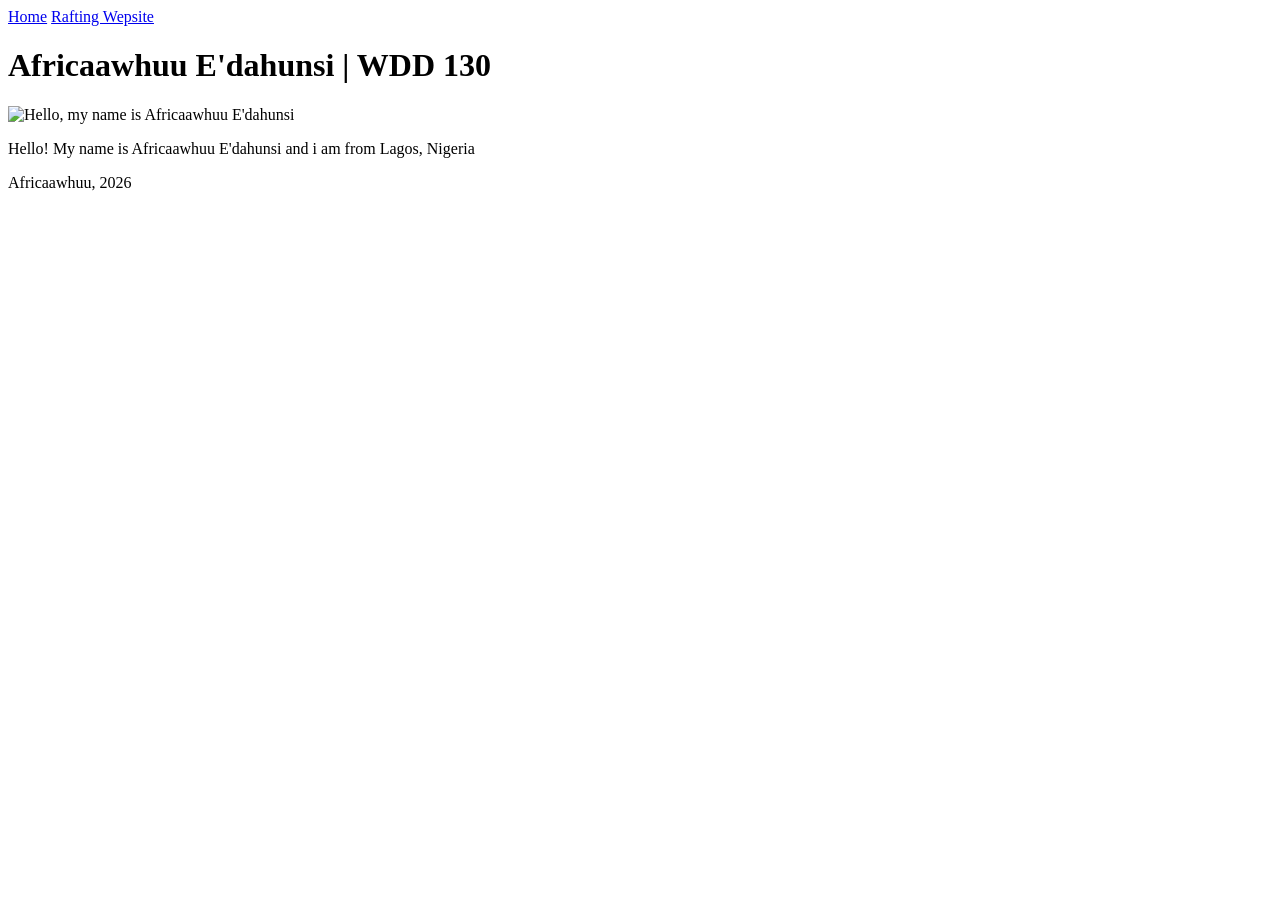
==== index.html @ 519f5aef "Add files via upload This is a personal portfolio landing page" ====
<!DOCTYPE html>
<html lang="en-US">
    <head>
        <meta charset="UTF-8">
        <meta name= "viewport" content="width=device-width,initial-scale=1.0">
        <title>Africaawhuu E'dahunsi | WDD 130</title>
    </head>
    <body>
        <header>
            <nav>
                <a href="#">Home</a> 
                <a href="wwr/">Rafting Wepsite</a>
            </nav>
        </header>
        <main>
            <h1> Africaawhuu E'dahunsi | WDD 130</h1>
            <img src="img/mypassportphotogragh.jpeg" alt="Hello, my name is Africaawhuu E'dahunsi" width="200">
            <p>Hello! My name is Africaawhuu E'dahunsi and i am from Lagos, Nigeria</p>
        </main>
        <footer>
            <p>Africaawhuu, 2026</p>
        </footer>

    </body>
</html>
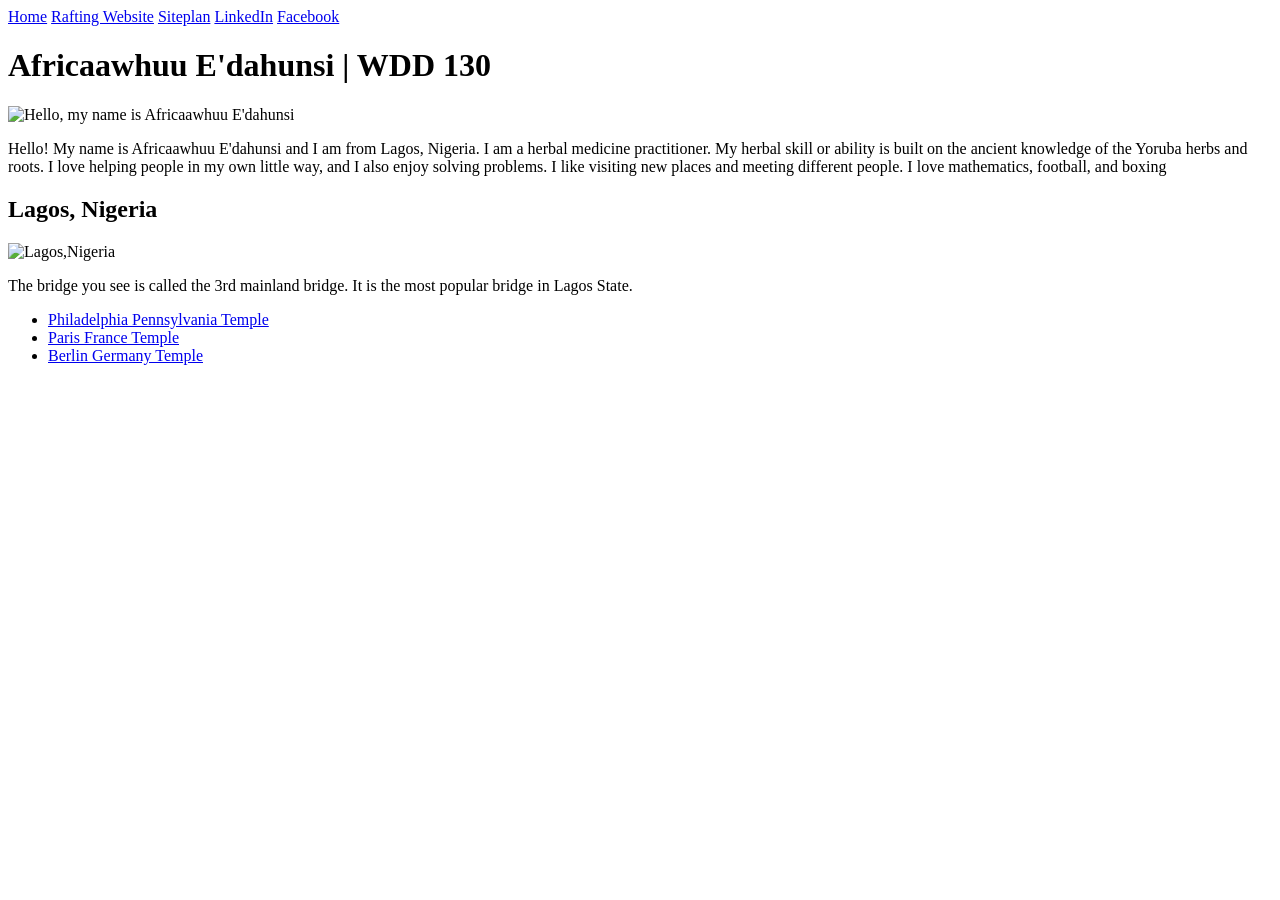
==== commit 4af8dd3a: "week 6" ====
--- a/index.html
+++ b/index.html
@@ -1,25 +1,58 @@
-<!DOCTYPE html>
-<html lang="en-US">
-    <head>
-        <meta charset="UTF-8">
-        <meta name= "viewport" content="width=device-width,initial-scale=1.0">
-        <title>Africaawhuu E'dahunsi | WDD 130</title>
-    </head>
-    <body>
-        <header>
-            <nav>
-                <a href="#">Home</a> 
-                <a href="wwr/">Rafting Wepsite</a>
-            </nav>
-        </header>
-        <main>
-            <h1> Africaawhuu E'dahunsi | WDD 130</h1>
-            <img src="img/mypassportphotogragh.jpeg" alt="Hello, my name is Africaawhuu E'dahunsi" width="200">
-            <p>Hello! My name is Africaawhuu E'dahunsi and i am from Lagos, Nigeria</p>
-        </main>
-        <footer>
-            <p>Africaawhuu, 2026</p>
-        </footer>
-
-    </body>
+<!--20 September 2026-->
+<!DOCTYPE html>
+<html lang="en-US">
+
+<head>
+    <meta charset="UTF-8">
+    <meta name="viewport" content="width=device-width, initial-scale=1.0">
+    <title>Africaawhuu E'dahunsi | WDD 130</title>
+    <meta name="description" content="Africaawhuu E'dahunsi's BYU-Idaho WDD 130 course home page">
+    <meta name="Author" content="Africaawhuu E'dahunsi">
+    <link rel="stylesheet" href="styles/styles.css">
+</head>
+
+<body>
+    <header>
+        <nav>
+            <a href="#">Home</a>
+            <a href="wwr/">Rafting Website</a>
+            <a href="wwr/site-plan-rafting.html">Siteplan</a>
+            <a href="www.linkedin.com/in/africaawhuu-e-dahunsi-46b6423ab" target="_blank"
+              rel="noopener">LinkedIn</a>
+            <a href="https://facebook.com" target="_blank" rel="noopener">Facebook</a>
+        </nav>
+    </header>
+
+    <main>
+        <h1>Africaawhuu E'dahunsi | WDD 130</h1>
+        <img src="my passport photogragh.jpeg" alt="Hello, my name is Africaawhuu E'dahunsi"
+          width="200">
+        <p>Hello! My name is Africaawhuu E'dahunsi and I am from Lagos, Nigeria. I am a herbal
+            medicine practitioner.
+            My herbal skill or ability is built on the ancient knowledge of the Yoruba herbs and
+            roots. I love helping
+            people in my own little way, and I also enjoy solving problems. I like visiting new
+            places and meeting different people. I love mathematics, football, and boxing</p>
+
+        <aside class="box">
+            <h2>Lagos, Nigeria</h2>
+            <img src="lagos nigeria.jpg" alt="Lagos,Nigeria">
+            <p>The bridge you see is called the 3rd mainland bridge. It is the most popular bridge
+                in
+                Lagos State.</p>
+        </aside>
+
+        <ul class="box">
+            <li><a href="https://www.churchofjesuschrist.org/temples/details/philadelphia-pennsylvania-temple"
+                  target="_blank" rel="noopener">Philadelphia Pennsylvania Temple</a></li>
+            <li><a href="https://www.churchofjesuschrist.org/temples/details/paris-france-temple"
+                  target="_blank" rel="noopener">Paris France Temple</a></li>
+            <li><a href="https://www.churchofjesuschrist.org/temples/details/berlin-germany-temple"
+                  target="_blank" rel="noopener">Berlin Germany Temple</a></li>
+
+        </ul>
+    </main>
+
+</body>
+
 </html>
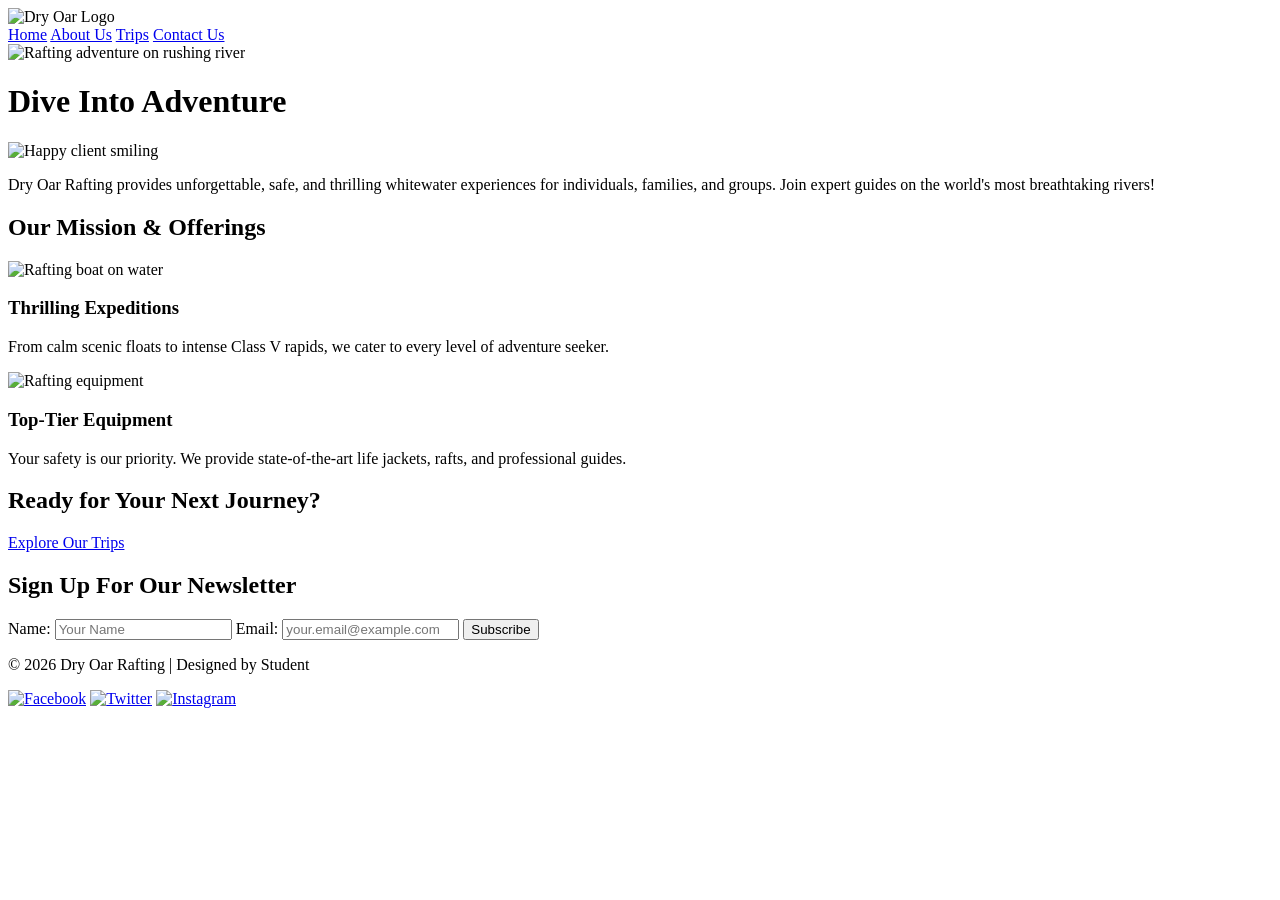
==== commit 1c9c31bf: "week 6" ====
--- a/index.html
+++ b/index.html
@@ -1,58 +1,92 @@
-<!--20 September 2026-->
 <!DOCTYPE html>
-<html lang="en-US">
+<html lang="en">
 
 <head>
     <meta charset="UTF-8">
     <meta name="viewport" content="width=device-width, initial-scale=1.0">
-    <title>Africaawhuu E'dahunsi | WDD 130</title>
-    <meta name="description" content="Africaawhuu E'dahunsi's BYU-Idaho WDD 130 course home page">
-    <meta name="Author" content="Africaawhuu E'dahunsi">
-    <link rel="stylesheet" href="styles/styles.css">
+    <title>Whitewater Rafting Home | Dry Oar Rafting</title>
+    <meta name="description"
+      content="Experience the thrill of whitewater rafting with Dry Oar Rafting. Book your adventure, check out our trips, and join our newsletter today!">
+    <link rel="stylesheet" href="styles/rafting.css">
 </head>
 
 <body>
     <header>
+        <img src="images/logo.png" alt="Dry Oar Logo">
         <nav>
-            <a href="#">Home</a>
-            <a href="wwr/">Rafting Website</a>
-            <a href="wwr/site-plan-rafting.html">Siteplan</a>
-            <a href="www.linkedin.com/in/africaawhuu-e-dahunsi-46b6423ab" target="_blank"
-              rel="noopener">LinkedIn</a>
-            <a href="https://facebook.com" target="_blank" rel="noopener">Facebook</a>
+            <a href="index.html">Home</a>
+            <a href="about.html">About Us</a>
+            <a href="trips.html">Trips</a>
+            <a href="contact.html">Contact Us</a>
         </nav>
     </header>
 
     <main>
-        <h1>Africaawhuu E'dahunsi | WDD 130</h1>
-        <img src="my passport photogragh.jpeg" alt="Hello, my name is Africaawhuu E'dahunsi"
-          width="200">
-        <p>Hello! My name is Africaawhuu E'dahunsi and I am from Lagos, Nigeria. I am a herbal
-            medicine practitioner.
-            My herbal skill or ability is built on the ancient knowledge of the Yoruba herbs and
-            roots. I love helping
-            people in my own little way, and I also enjoy solving problems. I like visiting new
-            places and meeting different people. I love mathematics, football, and boxing</p>
+        <!-- Hero Section with Absolute Positioned Heading -->
+        <div class="hero">
+            <img src="images/hero.jpg" alt="Rafting adventure on rushing river">
+            <h1>Dive Into Adventure</h1>
+            <article>
+                <img src="images/happy-client.jpg" alt="Happy client smiling">
+                <p>Dry Oar Rafting provides unforgettable, safe, and thrilling whitewater
+                    experiences for individuals, families, and groups. Join expert guides on the
+                    world's most breathtaking rivers!</p>
+            </article>
+        </div>
 
-        <aside class="box">
-            <h2>Lagos, Nigeria</h2>
-            <img src="lagos nigeria.jpg" alt="Lagos,Nigeria">
-            <p>The bridge you see is called the 3rd mainland bridge. It is the most popular bridge
-                in
-                Lagos State.</p>
-        </aside>
+        <!-- History / Purpose Section using CSS Grid -->
+        <section class="home-grid">
+            <h2>Our Mission & Offerings</h2>
+            <div class="grid-container">
+                <div class="grid-card">
+                    <img src="images/rafting-boat.jpg" alt="Rafting boat on water">
+                    <h3>Thrilling Expeditions</h3>
+                    <p>From calm scenic floats to intense Class V rapids, we cater to every level of
+                        adventure seeker.</p>
+                </div>
+                <div class="grid-card">
+                    <img src="images/rafting-gear.jpg" alt="Rafting equipment">
+                    <h3>Top-Tier Equipment</h3>
+                    <p>Your safety is our priority. We provide state-of-the-art life jackets, rafts,
+                        and professional guides.</p>
+                </div>
+            </div>
+        </section>
 
-        <ul class="box">
-            <li><a href="https://www.churchofjesuschrist.org/temples/details/philadelphia-pennsylvania-temple"
-                  target="_blank" rel="noopener">Philadelphia Pennsylvania Temple</a></li>
-            <li><a href="https://www.churchofjesuschrist.org/temples/details/paris-france-temple"
-                  target="_blank" rel="noopener">Paris France Temple</a></li>
-            <li><a href="https://www.churchofjesuschrist.org/temples/details/berlin-germany-temple"
-                  target="_blank" rel="noopener">Berlin Germany Temple</a></li>
+        <!-- Call to Action & Newsletter -->
+        <section class="cta-newsletter">
+            <div class="cta-box">
+                <h2>Ready for Your Next Journey?</h2>
+                <a href="trips.html" class="cta-button">Explore Our Trips</a>
+            </div>
 
-        </ul>
+            <div class="newsletter-box">
+                <h2>Sign Up For Our Newsletter</h2>
+                <form>
+                    <label for="username">Name:</label>
+                    <input type="text" id="username" name="name" required placeholder="Your Name">
+
+                    <label for="useremail">Email:</label>
+                    <input type="email" id="useremail" name="email" required
+                      placeholder="your.email@example.com">
+
+                    <button type="submit" class="submit-btn">Subscribe</button>
+                </form>
+            </div>
+        </section>
     </main>
 
+    <footer>
+        <p>&copy; 2026 Dry Oar Rafting | Designed by Student</p>
+        <nav class="sociallinks">
+            <a href="https://facebook.com" target="_blank"><img src="images/facebook.svg"
+                  alt="Facebook"></a>
+            <a href="https://twitter.com" target="_blank"><img src="images/twitter.svg"
+                  alt="Twitter"></a>
+            <a href="https://instagram.com" target="_blank"><img src="images/instagram.svg"
+                  alt="Instagram"></a>
+        </nav>
+    </footer>
 </body>
 
 </html>
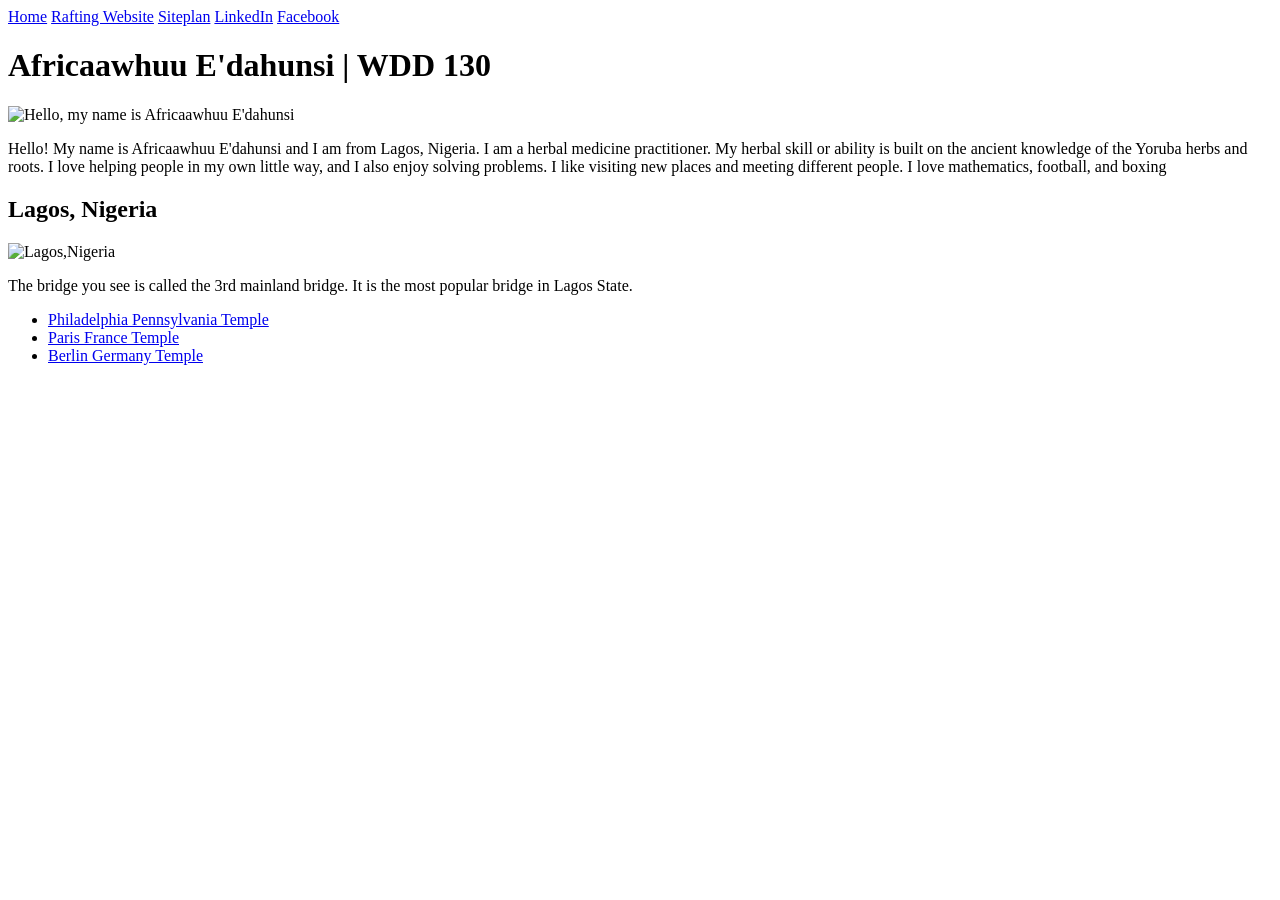
==== commit 0ca6331e: "my project" ====
--- a/index.html
+++ b/index.html
@@ -1,92 +1,58 @@
+<!--20 September 2026-->
 <!DOCTYPE html>
-<html lang="en">
+<html lang="en-US">
 
 <head>
     <meta charset="UTF-8">
     <meta name="viewport" content="width=device-width, initial-scale=1.0">
-    <title>Whitewater Rafting Home | Dry Oar Rafting</title>
-    <meta name="description"
-      content="Experience the thrill of whitewater rafting with Dry Oar Rafting. Book your adventure, check out our trips, and join our newsletter today!">
-    <link rel="stylesheet" href="styles/rafting.css">
+    <title>Africaawhuu E'dahunsi | WDD 130</title>
+    <meta name="description" content="Africaawhuu E'dahunsi's BYU-Idaho WDD 130 course home page">
+    <meta name="Author" content="Africaawhuu E'dahunsi">
+    <link rel="stylesheet" href="styles/styles.css">
 </head>
 
 <body>
     <header>
-        <img src="images/logo.png" alt="Dry Oar Logo">
         <nav>
-            <a href="index.html">Home</a>
-            <a href="about.html">About Us</a>
-            <a href="trips.html">Trips</a>
-            <a href="contact.html">Contact Us</a>
+            <a href="#">Home</a>
+            <a href="wwr/">Rafting Website</a>
+            <a href="wwr/site-plan-rafting.html">Siteplan</a>
+            <a href="https://www.linkedin.com/in/africaawhuu-e-dahunsi-46b6423ab" target="_blank"
+              rel="noopener">LinkedIn</a>
+            <a href="https://facebook.com" target="_blank" rel="noopener">Facebook</a>
         </nav>
     </header>
 
     <main>
-        <!-- Hero Section with Absolute Positioned Heading -->
-        <div class="hero">
-            <img src="images/hero.jpg" alt="Rafting adventure on rushing river">
-            <h1>Dive Into Adventure</h1>
-            <article>
-                <img src="images/happy-client.jpg" alt="Happy client smiling">
-                <p>Dry Oar Rafting provides unforgettable, safe, and thrilling whitewater
-                    experiences for individuals, families, and groups. Join expert guides on the
-                    world's most breathtaking rivers!</p>
-            </article>
-        </div>
+        <h1>Africaawhuu E'dahunsi | WDD 130</h1>
+        <img src="my passport photogragh.jpeg" alt="Hello, my name is Africaawhuu E'dahunsi"
+          width="200">
+        <p>Hello! My name is Africaawhuu E'dahunsi and I am from Lagos, Nigeria. I am a herbal
+            medicine practitioner.
+            My herbal skill or ability is built on the ancient knowledge of the Yoruba herbs and
+            roots. I love helping
+            people in my own little way, and I also enjoy solving problems. I like visiting new
+            places and meeting different people. I love mathematics, football, and boxing</p>
 
-        <!-- History / Purpose Section using CSS Grid -->
-        <section class="home-grid">
-            <h2>Our Mission & Offerings</h2>
-            <div class="grid-container">
-                <div class="grid-card">
-                    <img src="images/rafting-boat.jpg" alt="Rafting boat on water">
-                    <h3>Thrilling Expeditions</h3>
-                    <p>From calm scenic floats to intense Class V rapids, we cater to every level of
-                        adventure seeker.</p>
-                </div>
-                <div class="grid-card">
-                    <img src="images/rafting-gear.jpg" alt="Rafting equipment">
-                    <h3>Top-Tier Equipment</h3>
-                    <p>Your safety is our priority. We provide state-of-the-art life jackets, rafts,
-                        and professional guides.</p>
-                </div>
-            </div>
-        </section>
+        <aside class="box">
+            <h2>Lagos, Nigeria</h2>
+            <img src="lagos nigeria.jpg" alt="Lagos,Nigeria">
+            <p>The bridge you see is called the 3rd mainland bridge. It is the most popular bridge
+                in
+                Lagos State.</p>
+        </aside>
 
-        <!-- Call to Action & Newsletter -->
-        <section class="cta-newsletter">
-            <div class="cta-box">
-                <h2>Ready for Your Next Journey?</h2>
-                <a href="trips.html" class="cta-button">Explore Our Trips</a>
-            </div>
+        <ul class="box">
+            <li><a href="https://www.churchofjesuschrist.org/temples/details/philadelphia-pennsylvania-temple"
+                  target="_blank" rel="noopener">Philadelphia Pennsylvania Temple</a></li>
+            <li><a href="https://www.churchofjesuschrist.org/temples/details/paris-france-temple"
+                  target="_blank" rel="noopener">Paris France Temple</a></li>
+            <li><a href="https://www.churchofjesuschrist.org/temples/details/berlin-germany-temple"
+                  target="_blank" rel="noopener">Berlin Germany Temple</a></li>
 
-            <div class="newsletter-box">
-                <h2>Sign Up For Our Newsletter</h2>
-                <form>
-                    <label for="username">Name:</label>
-                    <input type="text" id="username" name="name" required placeholder="Your Name">
-
-                    <label for="useremail">Email:</label>
-                    <input type="email" id="useremail" name="email" required
-                      placeholder="your.email@example.com">
-
-                    <button type="submit" class="submit-btn">Subscribe</button>
-                </form>
-            </div>
-        </section>
+        </ul>
     </main>
 
-    <footer>
-        <p>&copy; 2026 Dry Oar Rafting | Designed by Student</p>
-        <nav class="sociallinks">
-            <a href="https://facebook.com" target="_blank"><img src="images/facebook.svg"
-                  alt="Facebook"></a>
-            <a href="https://twitter.com" target="_blank"><img src="images/twitter.svg"
-                  alt="Twitter"></a>
-            <a href="https://instagram.com" target="_blank"><img src="images/instagram.svg"
-                  alt="Instagram"></a>
-        </nav>
-    </footer>
 </body>
 
 </html>
